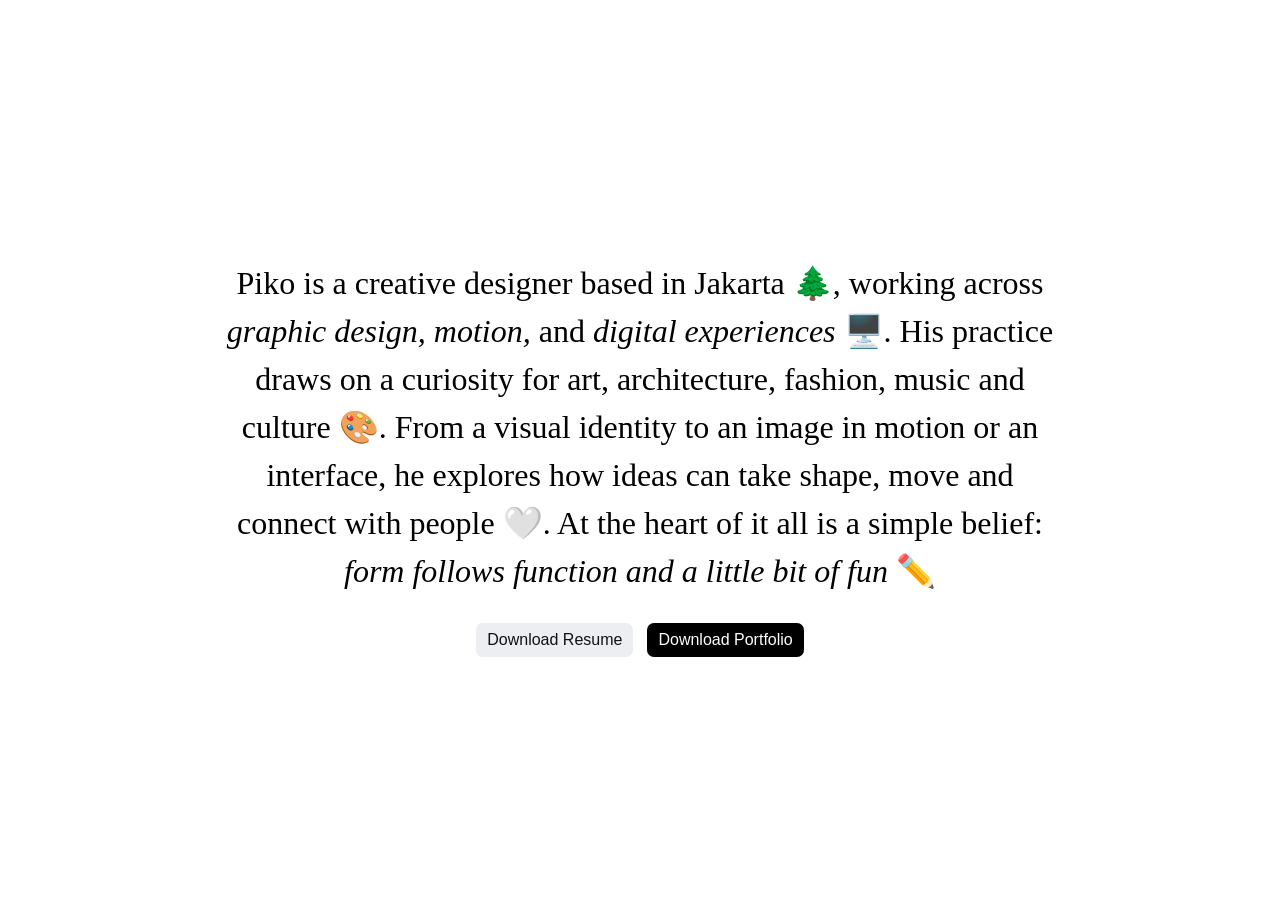
==== about.html @ a783dd35 "Add files via upload" ====
<!doctype html>
<html lang="en">
  <head>
    <meta charset="UTF-8" />
    <meta name="viewport" content="width=device-width, initial-scale=1.0" />
    <title>About — Wafiq Hasan</title>
    <style>
      .about-page, .about-page * { box-sizing: border-box; }
      /* PAGE LAYOUT: center the content and leave space for the header and footer. */
      .about-page {
        position: relative;
        display: flex;
        align-items: center;
        justify-content: center;
        min-height: 100vh;
        min-height: 100dvh;
        padding: 112px 32px 96px;
        background: #fff;
        color: #000;
      }
      /* CONTENT WIDTH: limits how wide the paragraph can become. */
      .about-content { width: 100%; max-width: 840px; text-align: center; }
      /* ABOUT TEXT: Times New Roman, font size, and line spacing. */
      .about-copy {
        margin: 0;
        font-family: "Times New Roman", Times, serif;
        font-size: 32px;
        font-weight: 400;
        line-height: 1.5;
      }
      .about-copy em { font-style: italic; }
      /* DOWNLOAD BUTTONS: spacing, colors, and button text. */
      .about-downloads {
        display: flex;
        flex-wrap: wrap;
        justify-content: center;
        gap: 14px;
        margin-top: 28px;
      }
      .about-download {
        display: inline-flex;
        align-items: center;
        justify-content: center;
        padding: 7px 11px;
        border-radius: 7px;
        background: #eceef1;
        color: #111;
        font: 16px/1.2 Helvetica, Arial, sans-serif;
        text-decoration: none;
      }
      .about-download--portfolio { background: #000; color: #fff; }
      .about-download:focus-visible { outline: 2px solid #777; outline-offset: 4px; }
      /* MOBILE SETTINGS: smaller text and page padding. */
      @media (max-width: 767px) {
        .about-page { padding: 96px 24px 80px; }
        .about-content { max-width: 560px; }
        .about-copy { font-size: 20px; line-height: 1.45; }
        .about-downloads { gap: 10px; margin-top: 24px; }
        .about-download { font-size: 14px; }
      }
    </style>
  </head>
  <body style="margin: 0">
    <section id="about" class="about-page" aria-label="About Wafiq">
      <div class="about-content">
        <!-- ABOUT BIO: edit the paragraph here; em tags make words italic. -->
        <p class="about-copy">Piko is a creative designer based in Jakarta 🌲, working across <em>graphic design, motion,</em> and <em>digital experiences</em> 🖥️. His practice draws on a curiosity for art, architecture, fashion, music and culture 🎨. From a visual identity to an image in motion or an interface, he explores how ideas can take shape, move and connect with people 🤍. At the heart of it all is a simple belief: <em>form follows function and a little bit of fun</em> ✏️</p>
        <!-- DOWNLOAD LINKS: update the resume and portfolio URLs here. -->
        <div class="about-downloads">
          <a class="about-download" href="https://drive.google.com/file/d/1ptUa8NC2_C57vPdolugWmaEgKEF1b3-g/view?usp=drive_link" target="_blank" rel="noopener noreferrer">Download Resume</a>
          <a class="about-download about-download--portfolio" href="https://drive.google.com/file/d/1llZMCI6Dl_-RVUQu9ySJ4RSdKSjKFMhu/view?usp=drive_link" target="_blank" rel="noopener noreferrer">Download Portfolio</a>
        </div>
      </div>
    </section>
  </body>
</html>
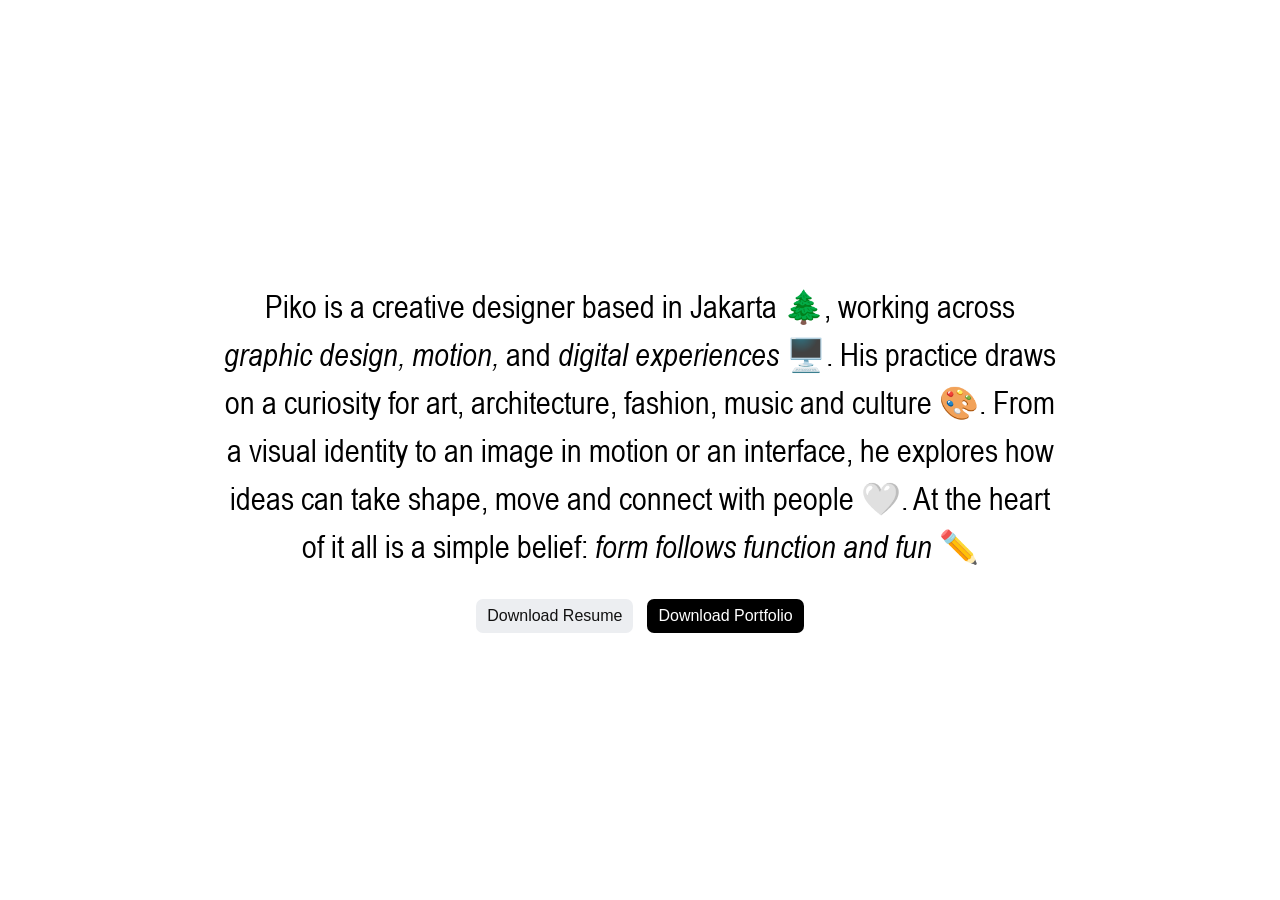
==== commit a2b7d61b: "Sync latest local portfolio and assets" ====
--- a/about.html
+++ b/about.html
@@ -4,7 +4,9 @@
     <meta charset="UTF-8" />
     <meta name="viewport" content="width=device-width, initial-scale=1.0" />
     <title>About — Wafiq Hasan</title>
-    <style>
+    <link rel="stylesheet" href="Fonts/arial-narrow.css" />
+<style>
+      *, *::before, *::after { font-family: Arial, sans-serif !important; }
       .about-page, .about-page * { box-sizing: border-box; }
       /* PAGE LAYOUT: center the content and leave space for the header and footer. */
       .about-page {
@@ -20,10 +22,10 @@
       }
       /* CONTENT WIDTH: limits how wide the paragraph can become. */
       .about-content { width: 100%; max-width: 840px; text-align: center; }
-      /* ABOUT TEXT: Times New Roman, font size, and line spacing. */
+      /* ABOUT TEXT: Arial Narrow, font size, and line spacing. */
       .about-copy {
         margin: 0;
-        font-family: "Times New Roman", Times, serif;
+        font-family: "Arial Narrow", Arial, sans-serif !important;
         font-size: 32px;
         font-weight: 400;
         line-height: 1.5;
@@ -45,7 +47,7 @@
         border-radius: 7px;
         background: #eceef1;
         color: #111;
-        font: 16px/1.2 Helvetica, Arial, sans-serif;
+        font: 16px/1.2 Arial, sans-serif;
         text-decoration: none;
       }
       .about-download--portfolio { background: #000; color: #fff; }
@@ -58,13 +60,14 @@
         .about-downloads { gap: 10px; margin-top: 24px; }
         .about-download { font-size: 14px; }
       }
+      .about-copy, .about-copy * { font-family: "Arial Narrow", Arial, sans-serif !important; }
     </style>
   </head>
   <body style="margin: 0">
     <section id="about" class="about-page" aria-label="About Wafiq">
       <div class="about-content">
         <!-- ABOUT BIO: edit the paragraph here; em tags make words italic. -->
-        <p class="about-copy">Piko is a creative designer based in Jakarta 🌲, working across <em>graphic design, motion,</em> and <em>digital experiences</em> 🖥️. His practice draws on a curiosity for art, architecture, fashion, music and culture 🎨. From a visual identity to an image in motion or an interface, he explores how ideas can take shape, move and connect with people 🤍. At the heart of it all is a simple belief: <em>form follows function and a little bit of fun</em> ✏️</p>
+        <p class="about-copy">Piko is a creative designer based in Jakarta 🌲, working across <em>graphic design, motion,</em> and <em>digital experiences</em> 🖥️. His practice draws on a curiosity for art, architecture, fashion, music and culture 🎨. From a visual identity to an image in motion or an interface, he explores how ideas can take shape, move and connect with people 🤍. At the heart of it all is a simple belief: <em>form follows function and fun</em> ✏️</p>
         <!-- DOWNLOAD LINKS: update the resume and portfolio URLs here. -->
         <div class="about-downloads">
           <a class="about-download" href="https://drive.google.com/file/d/1ptUa8NC2_C57vPdolugWmaEgKEF1b3-g/view?usp=drive_link" target="_blank" rel="noopener noreferrer">Download Resume</a>
--- a/Fonts/arial-narrow.css
+++ b/Fonts/arial-narrow.css
@@ -0,0 +1,31 @@
+@font-face {
+  font-family: "Arial Narrow";
+  src: url("ArialNarrow-Regular.ttf") format("truetype");
+  font-weight: 400;
+  font-style: normal;
+  font-display: swap;
+}
+
+@font-face {
+  font-family: "Arial Narrow";
+  src: url("ArialNarrow-Italic.ttf") format("truetype");
+  font-weight: 400;
+  font-style: italic;
+  font-display: swap;
+}
+
+@font-face {
+  font-family: "Arial Narrow";
+  src: url("ArialNarrow-Bold.ttf") format("truetype");
+  font-weight: 700;
+  font-style: normal;
+  font-display: swap;
+}
+
+@font-face {
+  font-family: "Arial Narrow";
+  src: url("ArialNarrow-BoldItalic.ttf") format("truetype");
+  font-weight: 700;
+  font-style: italic;
+  font-display: swap;
+}
